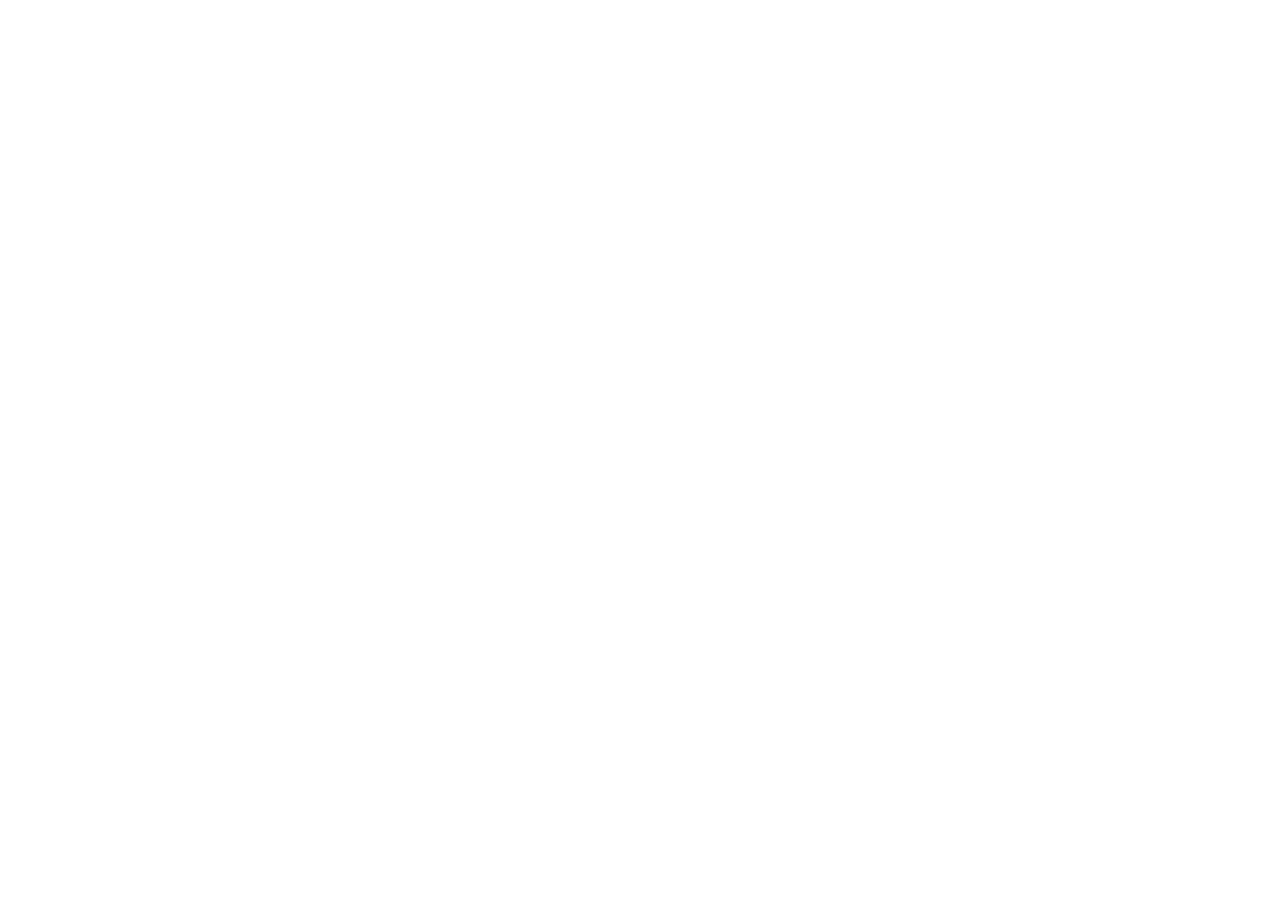
==== Web/index.html @ 23f0cd96 "adiconando a estrutura do projeto web" ====
<!DOCTYPE html>
<html lang="pt-BR">
<head>
    <meta charset="UTF-8">
    <meta name="viewport" content="width=device-width, initial-scale=1.0">
    <title>Document</title>
</head>
<body>
    <header>

    </header>

    <main>

    </main>

    <footer>
        
    </footer>
</body>
</html>
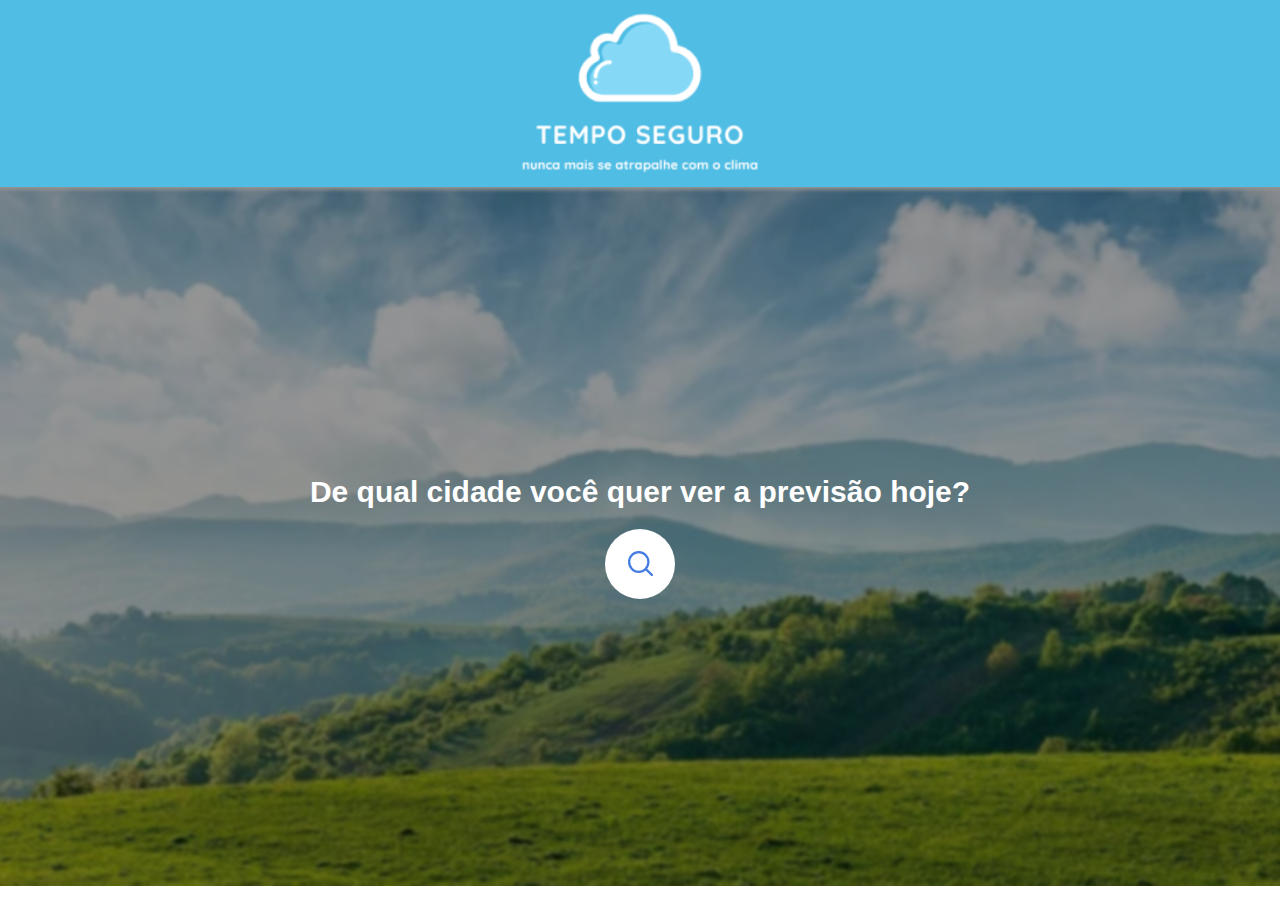
==== commit f3a3ed86: "estilizando a barra de pesquisa do site tempo seguro" ====
--- a/Web/index.html
+++ b/Web/index.html
@@ -1,21 +1,36 @@
 <!DOCTYPE html>
 <html lang="pt-BR">
+
 <head>
     <meta charset="UTF-8">
     <meta name="viewport" content="width=device-width, initial-scale=1.0">
+    <link rel="stylesheet" href="./Style/style.css">
     <title>Document</title>
 </head>
+
 <body>
-    <header>
-
+    <header class="cabecalho">
+        <img class="logo" src="/Web/image/LOGO.png" alt="Logo">
     </header>
 
     <main>
-
+        <section class="imagem-do-clima">
+            <div class="busca-cidade">
+                <h1>De qual cidade você quer ver a previsão hoje?</h1>
+                <div class="barra-de-pesquisa">
+                    <input class="barra-de-pesquisa-text" type="text" id="text" placeholder="EX Buscar São Paulo">
+                    <a class="barra-pesquisa-btn" href="">
+                        <img class="lupa-blue" src="./image/loupe-blue.svg" alt="" width="25px" height="25px">
+                        <img class="lupa-white" src="./image/loupe-white.svg" alt="" width="25px" height="25px">
+                    </a>
+                </div>
+            </div>
+        </section>
     </main>
 
     <footer>
-        
+
     </footer>
 </body>
+
 </html>--- a/Web/Style/style.css
+++ b/Web/Style/style.css
@@ -0,0 +1,106 @@
+*{
+    margin: 0px;
+    padding: 0px;
+}
+
+.cabecalho {
+    background-color: #50BDE4;
+    height: 187px;
+    display: flex;
+    justify-content: center;
+}
+
+.logo {
+    height: auto;
+}
+
+.imagem-do-clima {
+    background-image: url(/Web/image/QUADRADO\ PRETO\ TRANSPARENTE.png);
+    background-repeat: no-repeat;
+    background-position: 50% 100%;
+    background-size: cover;
+    height: 699px;
+
+    display: flex;
+    flex-direction: column;
+    align-items: center;
+    justify-content: center;
+}
+
+.busca-cidade {
+    display: flex;
+    flex-direction: column;
+    align-items: center;
+    justify-content: center;
+    gap: 20px;
+}
+
+.busca-cidade h1 {
+   color: white;
+   font-family: Arial, Helvetica, sans-serif;
+   width: 700;
+   font-size: 30px;
+}
+
+.barra-de-pesquisa {
+    background-color: white;
+    height: 50px;
+    padding: 10px;
+    border-radius: 40px;
+
+    display: flex;
+    justify-content: space-between;
+    align-items: center;
+}
+
+::-webkit-input-placeholder {
+    font-size: 17px;
+    font-family: Arial, Helvetica, sans-serif;
+    color: #aeaeae;
+}
+
+.barra-de-pesquisa-text {
+    background: none;
+    border: 0;
+    outline: 0;
+    font-size: 16px;
+    padding: 0;
+    transition: 1.5s;
+    
+    width: 0;
+}
+
+.barra-pesquisa-btn {
+    width: 50px;
+    height: 50px;
+    border-radius: 50%;
+    cursor: pointer;
+
+    display: flex;
+    justify-content: center;
+    align-items: center;
+}
+
+.lupa-white {
+    display: none;
+}
+
+.barra-de-pesquisa:hover > .barra-de-pesquisa-text {
+    width: 500px;
+    padding-left: 20px;
+}
+
+.barra-de-pesquisa:hover > .barra-pesquisa-btn {
+    background: #447ce7;
+    transition: 1.8s;
+}
+
+.barra-de-pesquisa:hover > .barra-pesquisa-btn .lupa-blue {
+    display: none;
+}
+
+.barra-de-pesquisa:hover > .barra-pesquisa-btn .lupa-white {
+    display: block;
+    transition: 1.8s;
+}
+
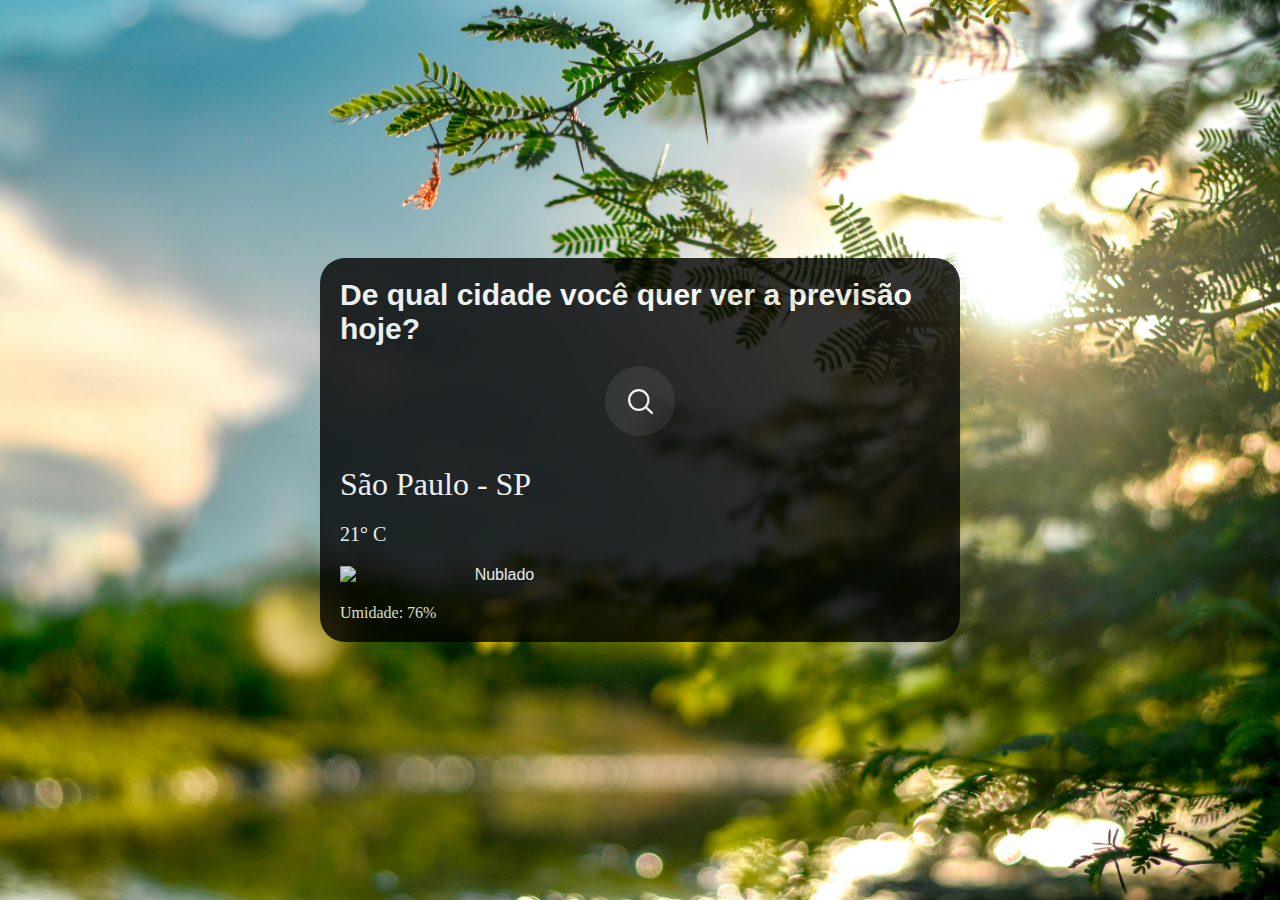
==== commit c0c78e79: "novo estilo para o projeto" ====
--- a/Web/index.html
+++ b/Web/index.html
@@ -5,25 +5,37 @@
     <meta charset="UTF-8">
     <meta name="viewport" content="width=device-width, initial-scale=1.0">
     <link rel="stylesheet" href="./Style/style.css">
-    <title>Document</title>
+    <title>Previsão do Tempo</title>
 </head>
 
 <body>
-    <header class="cabecalho">
-        <img class="logo" src="/Web/image/LOGO.png" alt="Logo">
-    </header>
 
     <main>
         <section class="imagem-do-clima">
             <div class="busca-cidade">
                 <h1>De qual cidade você quer ver a previsão hoje?</h1>
                 <div class="barra-de-pesquisa">
-                    <input class="barra-de-pesquisa-text" type="text" id="text" placeholder="EX Buscar São Paulo">
-                    <a class="barra-pesquisa-btn" href="">
-                        <img class="lupa-blue" src="./image/loupe-blue.svg" alt="" width="25px" height="25px">
-                        <img class="lupa-white" src="./image/loupe-white.svg" alt="" width="25px" height="25px">
-                    </a>
+                    <input class="barra-de-pesquisa-text" type="text" id="text" placeholder="EX: São Paulo">
+                    <button class="barra-pesquisa-btn">
+                        <img class="lupa-blue" src="./image/loupe-white.svg" alt="" width="25px" height="25px">
+                        <img class="lupa-white" src="https://www.svgrepo.com/show/488200/find.svg" alt="" width="25px"
+                            height="25px">
+                    </button>
                 </div>
+
+               
+            </div>
+            <div class="caixa-media">
+                <h2 class="titulo-cidade">São Paulo - SP</h2>
+
+                <p class="temp">21° C</p>
+
+                <div class="caixa-menor">
+                    <img class="img-previsao" src="https://openweathermap.org/img/wn/04n.png" alt="icone do tempo">
+                    <p class="texto-previsao">Nublado</p>
+                </div>
+
+                <p class="umidade">Umidade: 76%</p>
             </div>
         </section>
     </main>
@@ -32,5 +44,4 @@
 
     </footer>
 </body>
-
 </html>--- a/Web/Style/style.css
+++ b/Web/Style/style.css
@@ -3,23 +3,13 @@
     padding: 0px;
 }
 
-.cabecalho {
-    background-color: #50BDE4;
-    height: 187px;
-    display: flex;
-    justify-content: center;
-}
 
-.logo {
-    height: auto;
-}
-
-.imagem-do-clima {
-    background-image: url(/Web/image/QUADRADO\ PRETO\ TRANSPARENTE.png);
+body {
+    background-image: url(/Web/image/pexels-wisdomsky-1673973.jpg);
     background-repeat: no-repeat;
     background-position: 50% 100%;
     background-size: cover;
-    height: 699px;
+    height: 100vh;
 
     display: flex;
     flex-direction: column;
@@ -27,12 +17,23 @@
     justify-content: center;
 }
 
+.imagem-do-clima{
+    background: #000;
+    opacity: 0.8;
+    border-radius: 25px;
+    padding: 20px;
+    width: 95%;
+    max-width: 600px;
+}
+
 .busca-cidade {
     display: flex;
     flex-direction: column;
     align-items: center;
     justify-content: center;
-    gap: 20px;
+    gap: 20px; 
+
+  
 }
 
 .busca-cidade h1 {
@@ -43,7 +44,7 @@
 }
 
 .barra-de-pesquisa {
-    background-color: white;
+    background-color: #7c7c7c2b;
     height: 50px;
     padding: 10px;
     border-radius: 40px;
@@ -63,9 +64,10 @@
     background: none;
     border: 0;
     outline: 0;
-    font-size: 16px;
+    font-size: 20px;
     padding: 0;
     transition: 1.5s;
+    color: #fff;
     
     width: 0;
 }
@@ -74,7 +76,9 @@
     width: 50px;
     height: 50px;
     border-radius: 50%;
+    border-style: none;
     cursor: pointer;
+    background: none;
 
     display: flex;
     justify-content: center;
@@ -91,7 +95,7 @@
 }
 
 .barra-de-pesquisa:hover > .barra-pesquisa-btn {
-    background: #447ce7;
+    background: #aeaeae;
     transition: 1.8s;
 }
 
@@ -104,3 +108,36 @@
     transition: 1.8s;
 }
 
+.caixa-media {
+    margin-top: 30px;
+}
+
+.titulo-cidade {
+    color: #fff;
+    font-size: 32px;
+    font-weight: 300;
+}
+
+.temp {
+    font-size: 20px;
+    color: #ffff;
+    margin-top: 20px;
+}
+
+.caixa-menor {
+    display: flex;
+    align-items: center;
+    margin-top: 20px;
+}
+
+.texto-previsao{
+    color: #ffff;
+    font-family: Arial, Helvetica, sans-serif;
+    margin-left: 20px;
+    text-transform: capitalize;
+}
+
+.umidade {
+    color:  #ffff;
+    margin-top: 20px;
+}
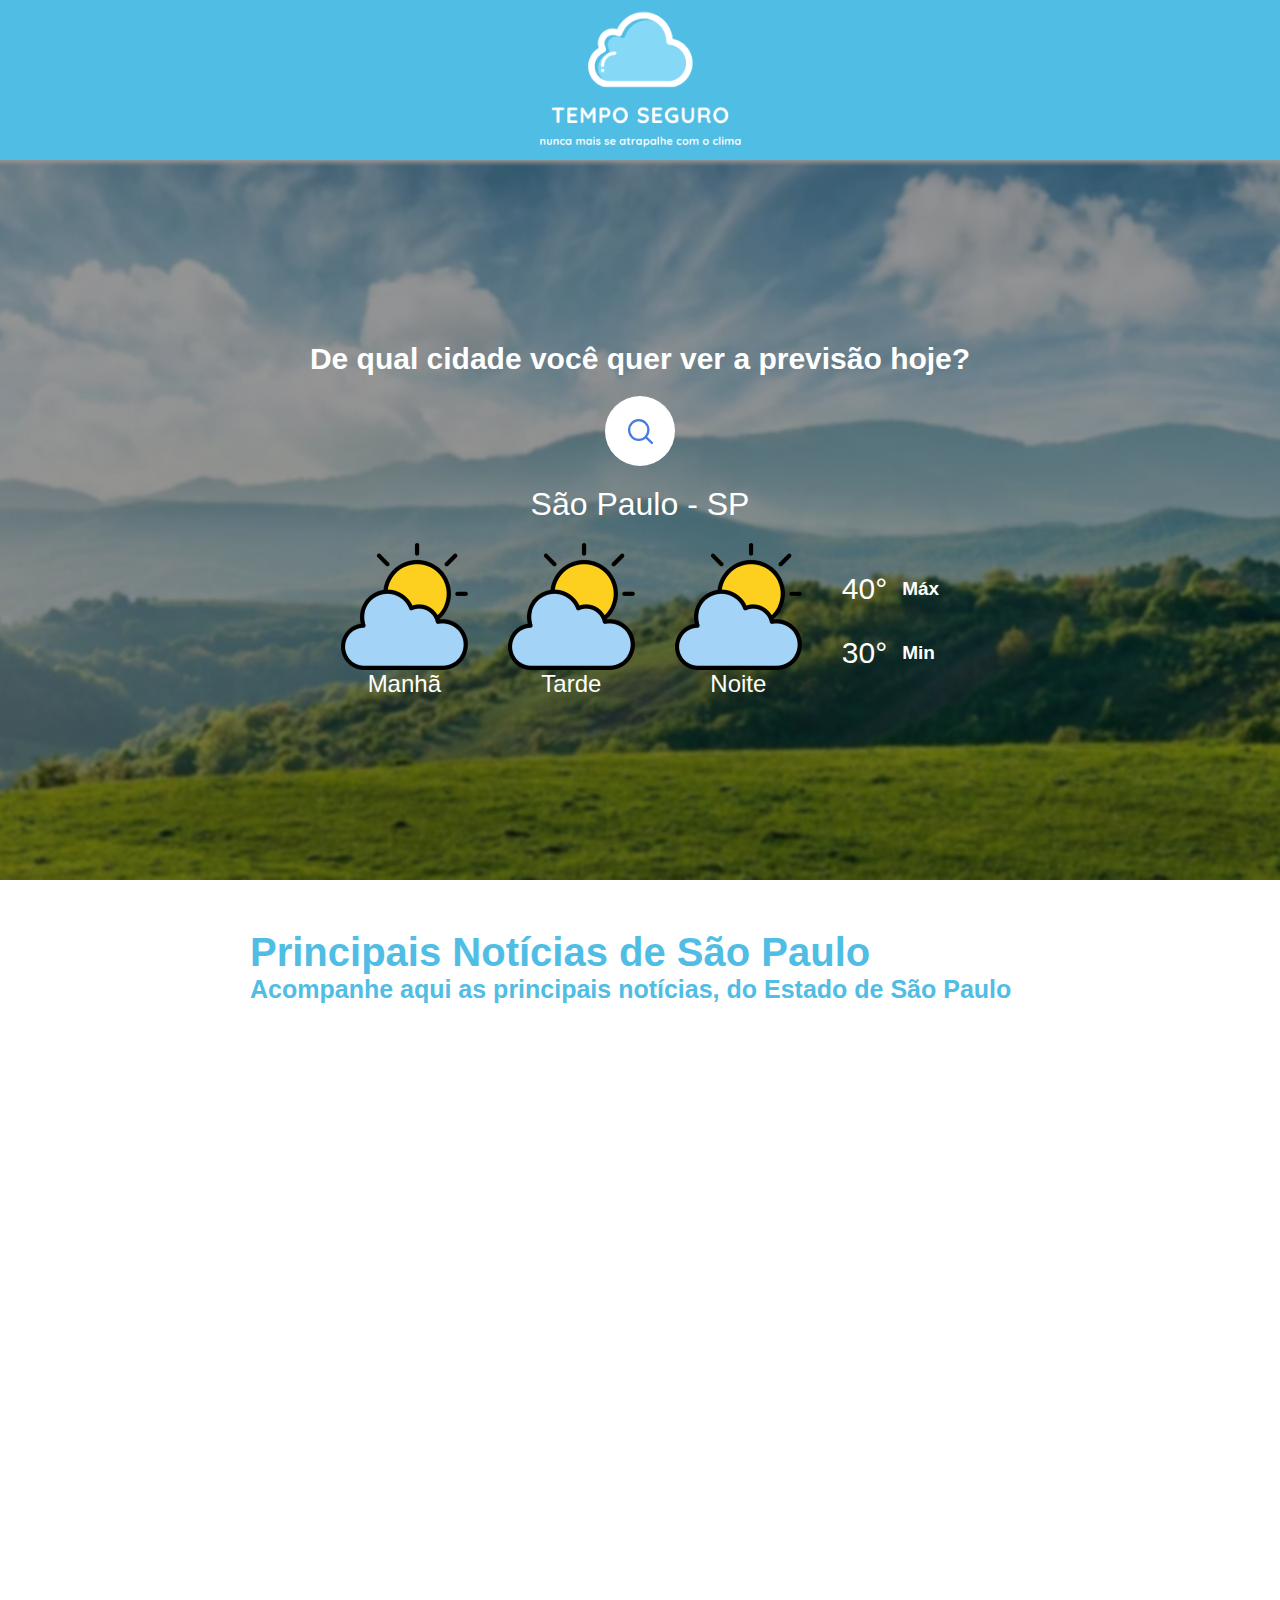
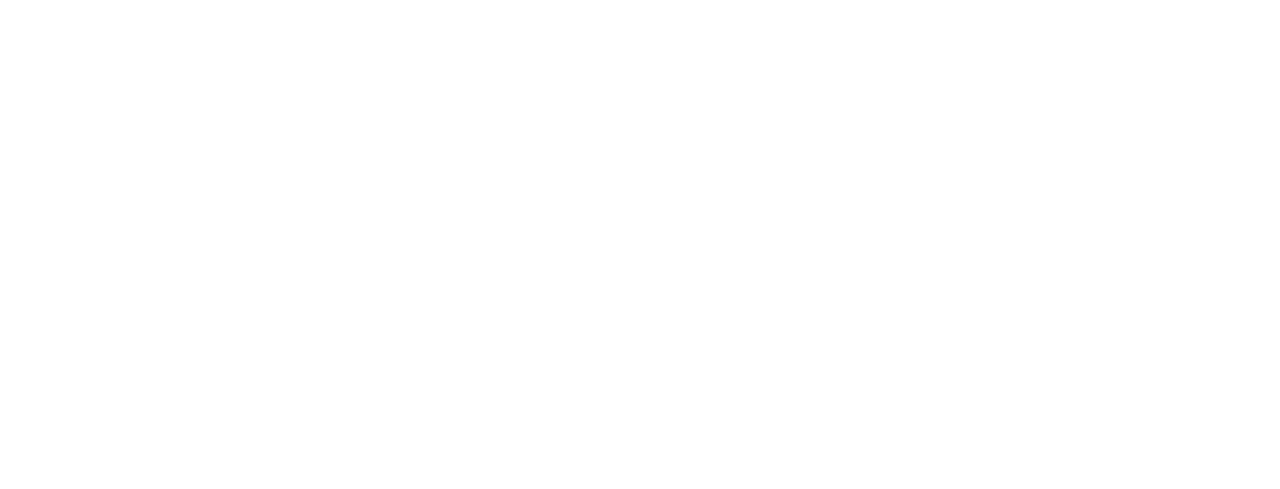
==== commit f0d59c86: "adicionando a nova pagina de previsao de tempo" ====
--- a/Web/index.html
+++ b/Web/index.html
@@ -10,32 +10,68 @@
 
 <body>
 
+    <header class="cabecalho">
+        <img src="./image/LOGO.png" alt="">
+    </header>
+
     <main>
+
+       
+
         <section class="imagem-do-clima">
             <div class="busca-cidade">
                 <h1>De qual cidade você quer ver a previsão hoje?</h1>
-                <div class="barra-de-pesquisa">
+                <div class="barra-de-pesquisa">  
                     <input class="barra-de-pesquisa-text" type="text" id="text" placeholder="EX: São Paulo">
                     <button class="barra-pesquisa-btn">
-                        <img class="lupa-blue" src="./image/loupe-white.svg" alt="" width="25px" height="25px">
-                        <img class="lupa-white" src="https://www.svgrepo.com/show/488200/find.svg" alt="" width="25px"
+                        <img class="lupa-blue" src="./image/loupe-blue.svg" alt="" width="25px" height="25px">
+                        <img class="lupa-white" src="./image/loupe-white.svg" alt="" width="25px"
                             height="25px">
                     </button>
                 </div>
-
-               
-            </div>
-            <div class="caixa-media">
                 <h2 class="titulo-cidade">São Paulo - SP</h2>
 
-                <p class="temp">21° C</p>
+                <div class="alinhando-imagens-e-clima">
+                    <div class="imagens-nuvens">
+                        <img src="./image/image 2.png" alt="">  
+                        <h2>Manhã</h2>      
+                    </div>
+                    <div class="imagens-nuvens">
+                        <img src="./image/image 2.png" alt="">  
+                        <h2>Tarde</h2>      
+                    </div>
+                    <div class="imagens-nuvens">
+                        <img src="./image/image 2.png" alt="">  
+                        <h2>Noite</h2>      
+                    </div>
 
-                <div class="caixa-menor">
-                    <img class="img-previsao" src="https://openweathermap.org/img/wn/04n.png" alt="icone do tempo">
-                    <p class="texto-previsao">Nublado</p>
+                    <div class="temperatura-alinhamento">
+                        <div class="temperatura">
+                            <samp class="tempo">40°<h2>Máx</h2></samp> 
+                        </div>
+
+                        <div class="temperatura">
+                            <samp class="tempo">30°<h2>Min</h2></samp> 
+                        </div>   
+                    </div>
                 </div>
+            </div>
+        </section>
 
-                <p class="umidade">Umidade: 76%</p>
+        <section class="titulo-tempo">
+            <h2>Principais Notícias de São Paulo</h2>
+            <p>Acompanhe aqui as principais notícias, do Estado de São Paulo</p>
+        </section>
+
+        <section class="imagens">
+            <div class="imagem-transito">
+                <p>Trânsito em SP tem atrapalhado moradores</p>
+            </div>
+            <div class="imagem-enchente">
+                <p>Grandes enchentes em SP, confira os pontos de alagamentos</p>
+            </div>
+            <div class="imagem-sol">
+                <p>Altas temperaturas vão afetar SP</p>
             </div>
         </section>
     </main>
--- a/Web/Style/style.css
+++ b/Web/Style/style.css
@@ -1,29 +1,24 @@
-*{
+* {
     margin: 0px;
     padding: 0px;
 }
 
-
-body {
-    background-image: url(/Web/image/pexels-wisdomsky-1673973.jpg);
-    background-repeat: no-repeat;
-    background-position: 50% 100%;
-    background-size: cover;
-    height: 100vh;
-
-    display: flex;
-    flex-direction: column;
-    align-items: center;
-    justify-content: center;
-}
-
-.imagem-do-clima{
-    background: #000;
-    opacity: 0.8;
-    border-radius: 25px;
-    padding: 20px;
-    width: 95%;
-    max-width: 600px;
+.cabecalho {
+    background-color: #50BDE4;
+    display: flex;
+    align-items: center;
+    justify-content: center;
+}
+
+.imagem-do-clima {
+    background-image: url("../image/QUADRADO\ PRETO\ TRANSPARENTE.png");
+    background-repeat: no-repeat;
+    background-position: 50% 50%;
+    width: 100%;
+    height: 80vh;
+    /* Adiciona essa propriedade */
+    background-size: cover;
+    /* Adiciona essa propriedade */
 }
 
 .busca-cidade {
@@ -31,20 +26,20 @@
     flex-direction: column;
     align-items: center;
     justify-content: center;
-    gap: 20px; 
-
-  
+    gap: 20px;
+
+    height: 80vh;
 }
 
 .busca-cidade h1 {
-   color: white;
-   font-family: Arial, Helvetica, sans-serif;
-   width: 700;
-   font-size: 30px;
+    color: white;
+    font-family: Arial, Helvetica, sans-serif;
+    width: 700;
+    font-size: 30px;
 }
 
 .barra-de-pesquisa {
-    background-color: #7c7c7c2b;
+    background-color: #ffff;
     height: 50px;
     padding: 10px;
     border-radius: 40px;
@@ -67,8 +62,8 @@
     font-size: 20px;
     padding: 0;
     transition: 1.5s;
-    color: #fff;
-    
+    color: black;
+
     width: 0;
 }
 
@@ -89,21 +84,21 @@
     display: none;
 }
 
-.barra-de-pesquisa:hover > .barra-de-pesquisa-text {
+.barra-de-pesquisa:hover>.barra-de-pesquisa-text {
     width: 500px;
     padding-left: 20px;
 }
 
-.barra-de-pesquisa:hover > .barra-pesquisa-btn {
+.barra-de-pesquisa:hover>.barra-pesquisa-btn {
     background: #aeaeae;
     transition: 1.8s;
 }
 
-.barra-de-pesquisa:hover > .barra-pesquisa-btn .lupa-blue {
+.barra-de-pesquisa:hover>.barra-pesquisa-btn .lupa-blue {
     display: none;
 }
 
-.barra-de-pesquisa:hover > .barra-pesquisa-btn .lupa-white {
+.barra-de-pesquisa:hover>.barra-pesquisa-btn .lupa-white {
     display: block;
     transition: 1.8s;
 }
@@ -130,14 +125,159 @@
     margin-top: 20px;
 }
 
-.texto-previsao{
-    color: #ffff;
-    font-family: Arial, Helvetica, sans-serif;
-    margin-left: 20px;
-    text-transform: capitalize;
-}
-
-.umidade {
-    color:  #ffff;
-    margin-top: 20px;
-}
+.titulo-cidade {
+    font-family: Arial, Helvetica, sans-serif;
+}
+
+.alinhando-imagens-e-clima {
+    display: flex;
+    flex-direction: row;
+    gap: 40px;
+}
+
+.imagens-nuvens {
+    display: flex;
+    flex-direction: column;
+    align-items: center;
+}
+
+.imagens-nuvens h2 {
+    color: #fff;
+    font-weight: 500;
+    font-family: Arial, Helvetica, sans-serif;
+}
+
+.temperatura-alinhamento {
+    display: flex;
+    flex-direction: column;
+    justify-content: center;
+    gap: 30px;
+}
+
+.temperatura {
+    display: flex;
+    flex-direction: row;
+    gap: 10px;
+}
+
+.tempo {
+    display: flex;
+    align-items: center;
+    gap: 15px;
+    font-size: 30px;
+    font-family: Arial, Helvetica, sans-serif;
+    color: #FFFF;
+}
+
+.tempo h2 {
+    font-size: 19px;
+}
+
+
+.titulo-tempo {
+    margin-left: 250px;
+    margin-top: 50px;
+}
+
+.imagens {
+    margin-top: 40px;
+    display: flex;
+    flex-direction: column;
+    align-items: center;
+    gap: 20px;
+}
+
+.imagem-transito {
+    background-image: url("https://img.freepik.com/fotos-gratis/trafego-lotado-e-movimentado-na-estrada_53876-123104.jpg?w=996&t=st=1714506508~exp=1714507108~hmac=c34d6935256c4dabe8b7e6324d52fdedf7befec1eae75ada450ea1d157f88727");
+    background-repeat: no-repeat;
+    background-size: cover;
+    background-position: center center;
+
+    height: 35vh;
+    width: 70%;
+    padding: 10px;
+
+    border-radius: 30px;
+
+    display: flex;
+    justify-content: flex-start;
+    align-items: flex-end;
+    
+}
+
+.imagem-transito p {
+    font-family: Arial, Helvetica, sans-serif;
+    font-size: 20px;
+    font-weight: 600;
+    color: #fff;
+
+    margin-left: 30px;
+}
+
+.imagem-enchente {
+    background-image: url("https://img.freepik.com/fotos-gratis/vista-aerea-de-uma-inundacao-e-devastacao-natural_1268-26905.jpg?t=st=1714510045~exp=1714513645~hmac=ff987f25da20b2f802d9e2c98e3540d255b6942197785a64aab79f1195cc0f8c&w=1380");
+    background-repeat: no-repeat;
+    background-size: cover;
+    background-position: center center;
+
+    height: 35vh;
+    width: 70%;
+    padding: 10px;
+
+    border-radius: 30px;
+
+    display: flex;
+    justify-content: flex-start;
+    align-items: flex-end;
+    
+}
+
+.imagem-enchente p {
+    font-family: Arial, Helvetica, sans-serif;
+    font-size: 20px;
+    font-weight: 600;
+    color: #fff;
+
+    margin-left: 30px;
+}
+
+.imagem-sol {
+    background-image: url("https://img.freepik.com/fotos-gratis/por-do-sol-de-tirar-o-folego-a-noite_181624-35011.jpg?t=st=1714510246~exp=1714513846~hmac=e17854ee60138a23e43c95251e42d3e25fd6047390b0a8fc974f83e735f2473f&w=996");
+    background-repeat: no-repeat;
+    background-size: cover;
+    background-position: center center;
+
+    height: 35vh;
+    width: 70%;
+    padding: 10px;
+
+    border-radius: 30px;
+
+    display: flex;
+    justify-content: flex-start;
+    align-items: flex-end;
+    
+}
+
+.imagem-sol p {
+    font-family: Arial, Helvetica, sans-serif;
+    font-size: 20px;
+    font-weight: 600;
+    color: #fff;
+
+    margin-left: 30px;
+}
+
+.titulo-tempo h2 {
+    font-size: 40px;
+    color: #50BDE4;
+    font-weight: 600;
+    font-family: Arial, Helvetica, sans-serif;
+}
+
+.titulo-tempo p {
+    font-family: Arial, Helvetica, sans-serif;
+    font-size: 25px;
+    font-weight: 600;
+    color: #50BDE4;
+}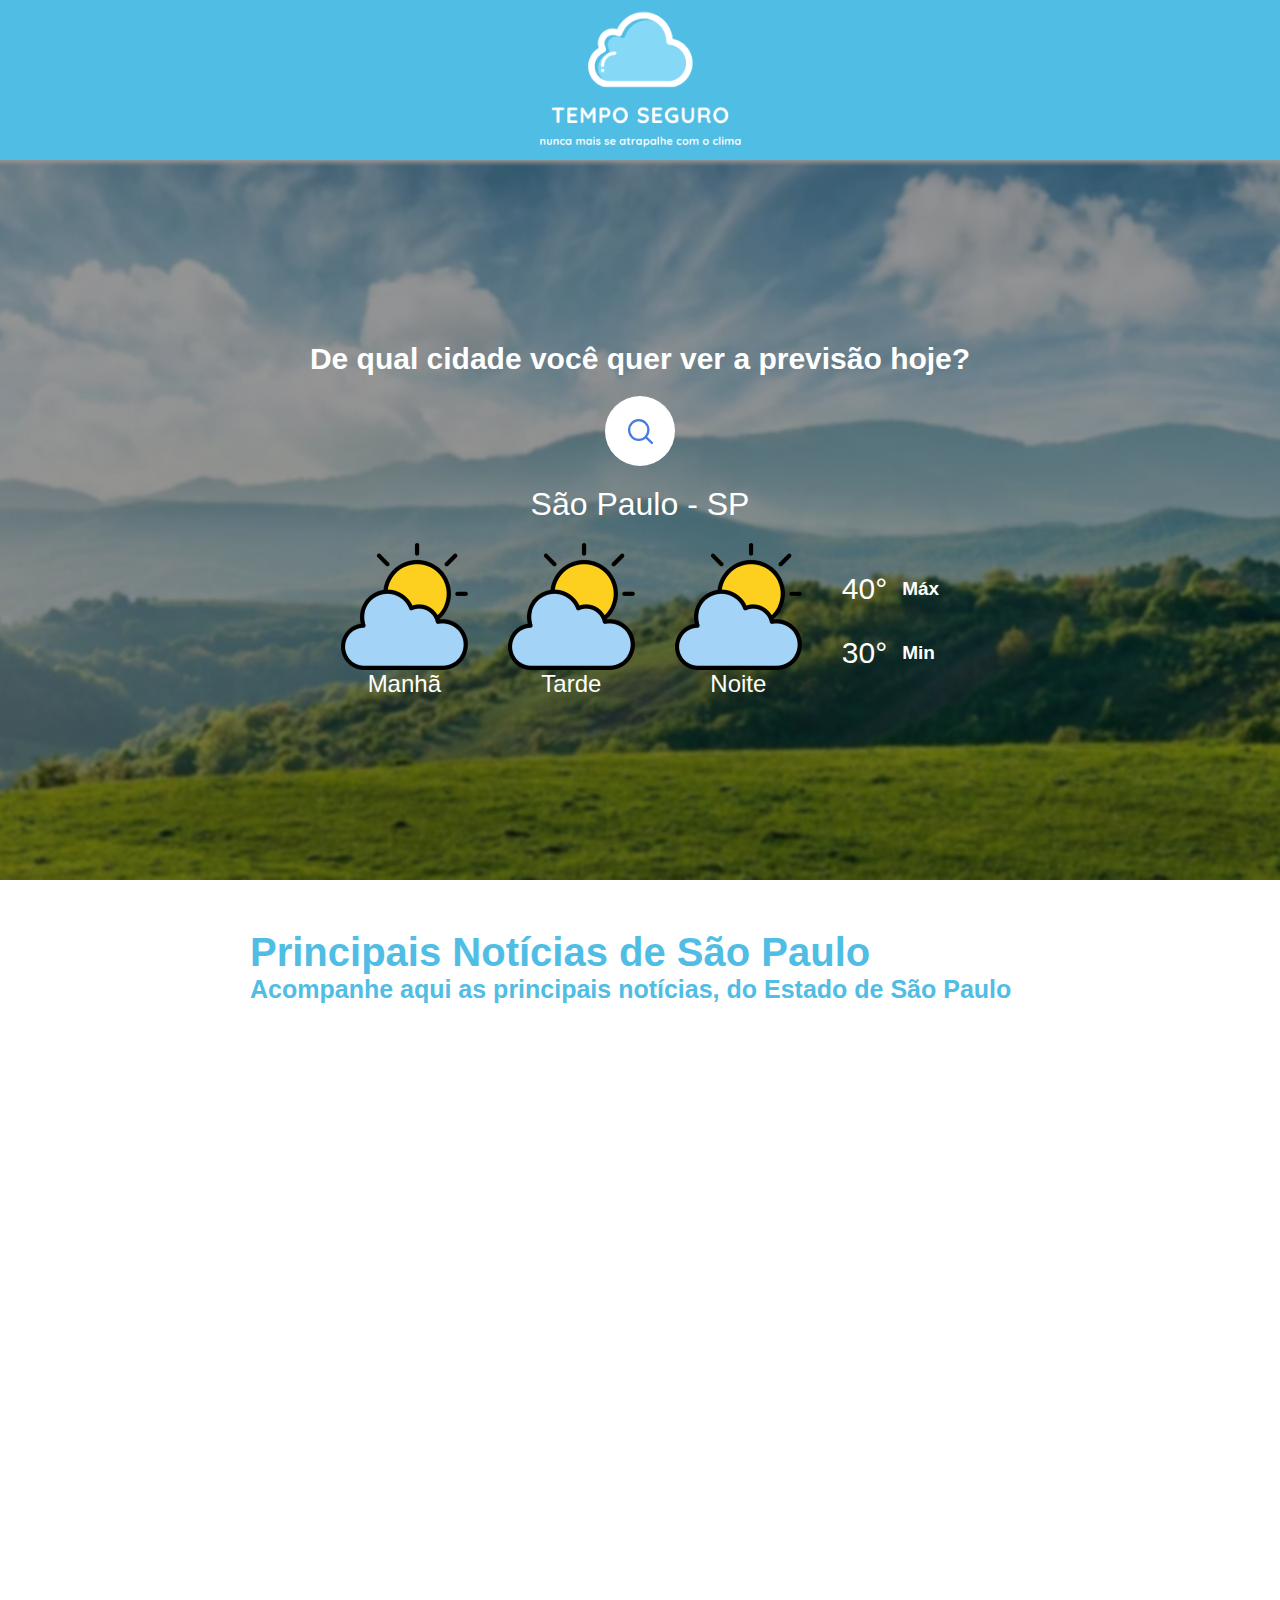
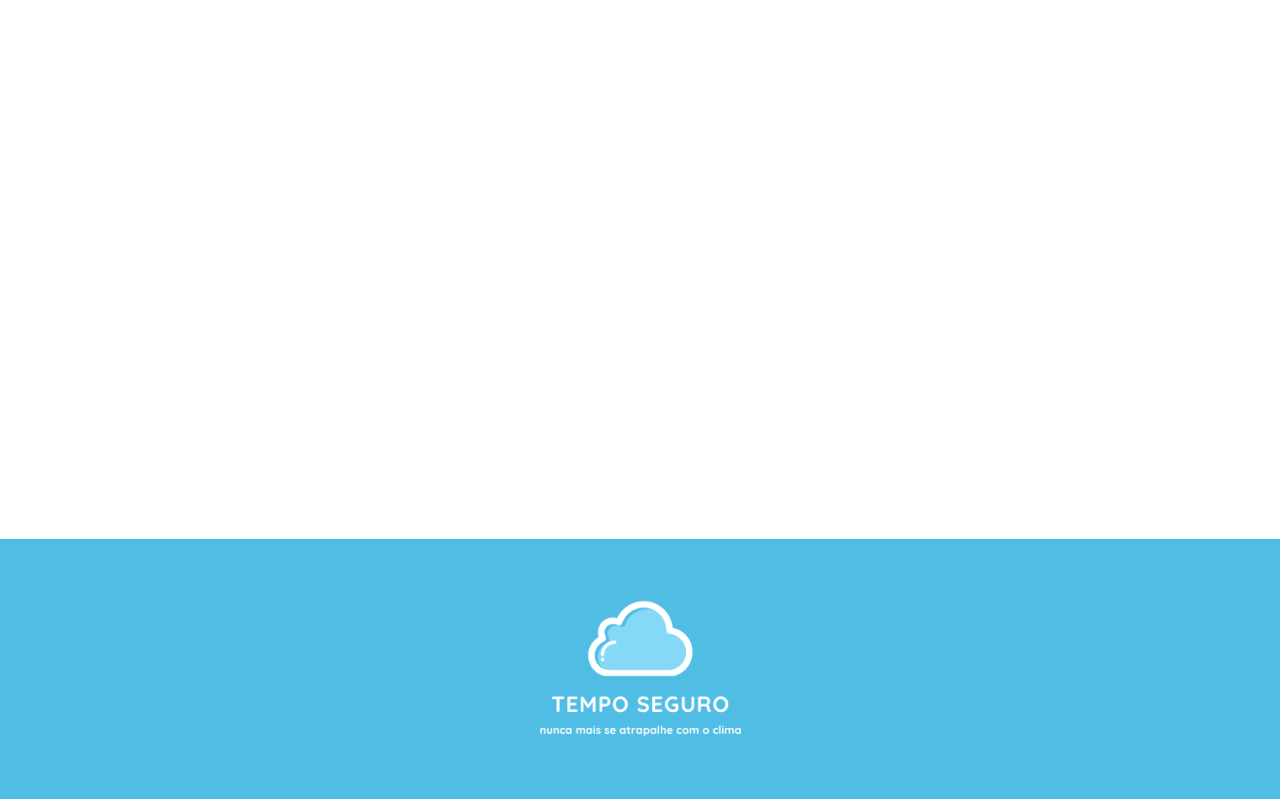
==== commit 8e0bc3da: "ajustando as imagens e o rodape" ====
--- a/Web/index.html
+++ b/Web/index.html
@@ -76,8 +76,8 @@
         </section>
     </main>
 
-    <footer>
-
+    <footer class="footer">
+        <img src="./image/LOGO.png" alt="imagem-logo"/>
     </footer>
 </body>
 </html>--- a/Web/Style/style.css
+++ b/Web/Style/style.css
@@ -188,7 +188,7 @@
 }
 
 .imagem-transito {
-    background-image: url("https://img.freepik.com/fotos-gratis/trafego-lotado-e-movimentado-na-estrada_53876-123104.jpg?w=996&t=st=1714506508~exp=1714507108~hmac=c34d6935256c4dabe8b7e6324d52fdedf7befec1eae75ada450ea1d157f88727");
+    background-image: url("https://blog.autopecasmolina.com.br/wp-content/uploads/2013/11/Imagem-.-Caos_transito.jpg");
     background-repeat: no-repeat;
     background-size: cover;
     background-position: center center;
@@ -215,7 +215,7 @@
 }
 
 .imagem-enchente {
-    background-image: url("https://img.freepik.com/fotos-gratis/vista-aerea-de-uma-inundacao-e-devastacao-natural_1268-26905.jpg?t=st=1714510045~exp=1714513645~hmac=ff987f25da20b2f802d9e2c98e3540d255b6942197785a64aab79f1195cc0f8c&w=1380");
+    background-image: url("https://averdade.org.br/wp-content/uploads/2024/05/Enchente_RS_abr2024_Reuters.jpg");
     background-repeat: no-repeat;
     background-size: cover;
     background-position: center center;
@@ -242,7 +242,7 @@
 }
 
 .imagem-sol {
-    background-image: url("https://img.freepik.com/fotos-gratis/por-do-sol-de-tirar-o-folego-a-noite_181624-35011.jpg?t=st=1714510246~exp=1714513846~hmac=e17854ee60138a23e43c95251e42d3e25fd6047390b0a8fc974f83e735f2473f&w=996");
+    background-image: url("https://img.freepik.com/fotos-gratis/fechar-o-termometro-mostrando-alta-temperatura_23-2149456738.jpg?size=626&ext=jpg&ga=GA1.1.1546980028.1714176000&semt=ais");
     background-repeat: no-repeat;
     background-size: cover;
     background-position: center center;
@@ -280,4 +280,19 @@
     font-size: 25px;
     font-weight: 600;
     color: #50BDE4;
+}
+
+.footer {
+    background-color: #50BDE4;
+    margin-top: 50px;
+    display: flex;
+    align-items: center;
+    justify-content: center;
+    padding: 50px;
+}
+
+.footer p {
+    font-family: Arial, Helvetica, sans-serif;
+    font-size: 20px;
+    color: #fff;
 }